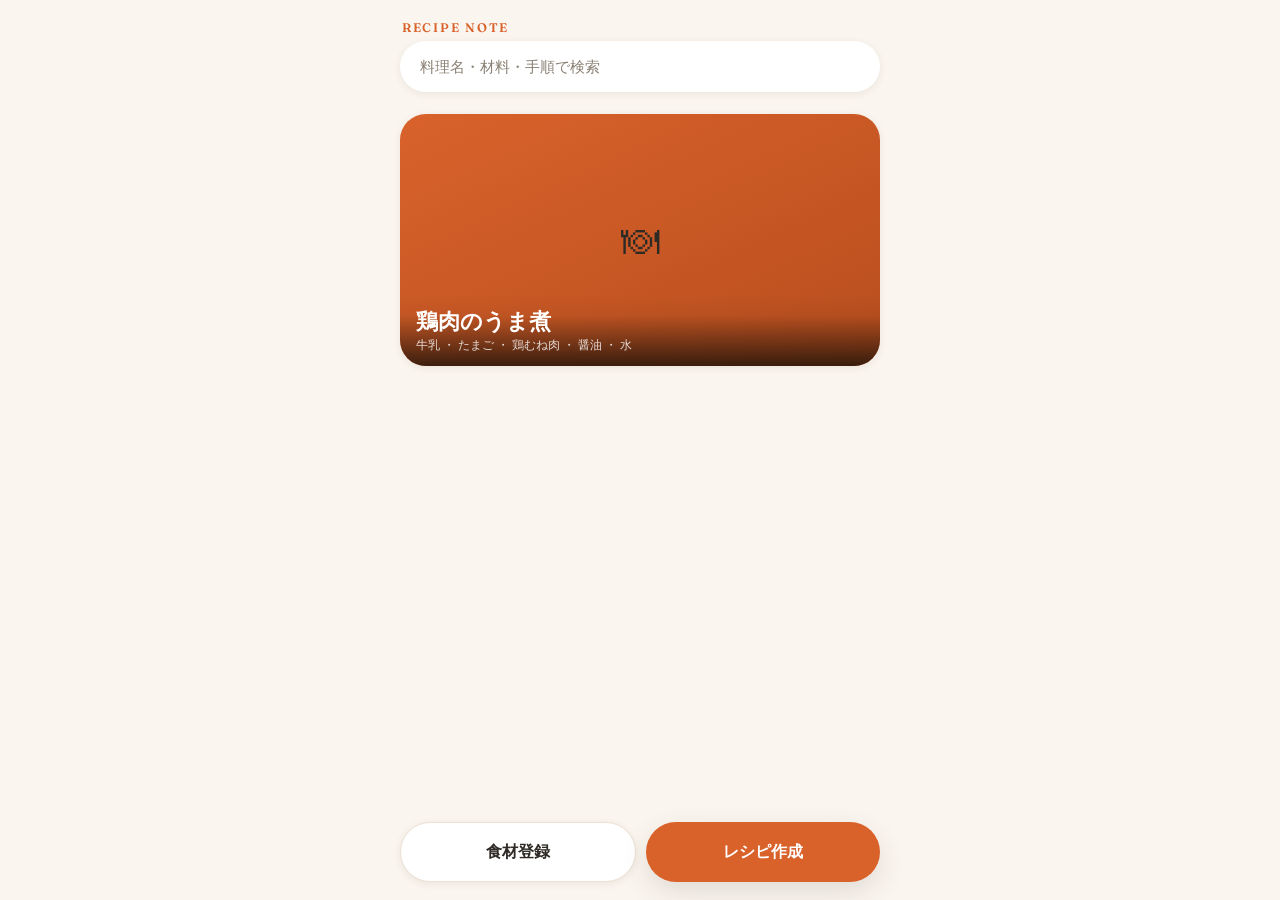
==== recipe-app-v3/index.html @ d7ecb7d4 "Add recipe-app-v3: bento-grid menu + bigger add-recipe buttons Based on recipe-app-v2, in its own fo" ====
<!DOCTYPE html>
<html lang="ja">
<head>
<meta charset="UTF-8">
<meta name="viewport" content="width=device-width, initial-scale=1.0, maximum-scale=1.0, user-scalable=no">
<meta name="theme-color" content="#D9622B">
<title>Recipe Note</title>
<link rel="icon" href="data:image/svg+xml,<svg xmlns=%22http://www.w3.org/2000/svg%22 viewBox=%220 0 100 100%22><text y=%22.9em%22 font-size=%2290%22>🍲</text></svg>">
<link rel="preconnect" href="https://fonts.googleapis.com">
<link rel="preconnect" href="https://fonts.gstatic.com" crossorigin>
<link href="https://fonts.googleapis.com/css2?family=Fraunces:opsz,wght@9..144,500;9..144,600;9..144,700&family=Inter:wght@400;500;600;700;800&display=swap" rel="stylesheet">
<link rel="stylesheet" href="css/style.css">
</head>
<body>
<div id="app"></div>
<script src="js/app.js" defer></script>
</body>
</html>
---- recipe-app-v3/css/style.css ----
:root {
  --bg: #FAF5EE;
  --surface: #FFFFFF;
  --surface-soft: #FBEEE0;
  --ink: #2E2A26;
  --ink-soft: #8A8175;
  --line: #ECE1D2;
  --accent: #D9622B;
  --accent-dark: #B84E1E;
  --accent-soft: #F6E2D3;
  --highlight: #FCE6A8;
  --sage: #7C9473;
  --sage-soft: #E4EDE0;
  --shadow-sm: 0 2px 8px rgba(46, 42, 38, 0.08);
  --shadow-md: 0 10px 28px rgba(46, 42, 38, 0.12);
  --shadow-lg: 0 16px 40px rgba(46, 42, 38, 0.16);
  --radius-lg: 26px;
  --radius-md: 18px;
  --radius-sm: 12px;
  --font-display: 'Fraunces', 'Noto Serif JP', serif;
  --font-body: 'Inter', 'Noto Sans JP', sans-serif;
}

* { box-sizing: border-box; -webkit-tap-highlight-color: transparent; }

html, body {
  height: 100%;
  margin: 0;
  padding: 0;
  background: var(--bg);
  color: var(--ink);
  font-family: var(--font-body);
  overflow: hidden;
}

#app {
  max-width: 520px;
  margin: 0 auto;
  height: 100vh;
  height: 100dvh;
  background: var(--bg);
  position: relative;
}

button, input, textarea, select { font-family: inherit; }
.hidden { display: none !important; }

/* ---------- layout scaffolding: header/footer float over a full-bleed
   scrolling body, so content passes visibly behind them (no solid
   bar) — each render() call pads .screen-body via fitScreenBody() so
   nothing starts out hidden underneath. ---------- */
.screen {
  position: relative;
  height: 100%;
  overflow: hidden;
}

.screen-header {
  position: absolute;
  top: 0; left: 0; right: 0;
  z-index: 11;
  padding: 20px 20px 8px;
  pointer-events: none;
}
.screen-header > * { pointer-events: auto; }

.eyebrow {
  font-family: var(--font-display);
  font-weight: 600;
  font-size: 0.78rem;
  letter-spacing: 0.14em;
  text-transform: uppercase;
  color: var(--accent);
  margin: 0 0 6px 2px;
}

.screen-title {
  font-family: var(--font-display);
  font-weight: 700;
  font-size: 2rem;
  color: var(--ink);
  margin: 0 0 14px;
  line-height: 1.1;
}

.screen-body {
  position: absolute;
  inset: 0;
  overflow-y: auto;
  padding: 0 20px;
  -webkit-overflow-scrolling: touch;
}

.screen-footer {
  position: absolute;
  left: 0; right: 0; bottom: 0;
  z-index: 11;
  display: flex;
  gap: 10px;
  padding: 10px 20px calc(18px + env(safe-area-inset-bottom));
  pointer-events: none;
}
.screen-footer > * { pointer-events: auto; }

.screen-footer-stack {
  position: absolute;
  left: 0; right: 0; bottom: 0;
  z-index: 11;
  display: flex;
  flex-direction: column;
  gap: 10px;
  padding: 0 20px calc(18px + env(safe-area-inset-bottom));
  pointer-events: none;
}
.screen-footer-stack .footer-row { display: flex; gap: 10px; pointer-events: none; }
.screen-footer-stack .footer-row > * { pointer-events: auto; }

/* ---------- buttons ---------- */
.btn {
  border: none;
  border-radius: 999px;
  padding: 18px 20px;
  font-weight: 700;
  font-size: 1rem;
  cursor: pointer;
  text-align: center;
  flex: 1;
  transition: transform .12s ease, box-shadow .12s ease;
}
.btn:active { transform: translateY(2px); }

.btn-accent {
  background: var(--accent);
  color: #fff;
  box-shadow: var(--shadow-md);
}
.btn-ghost {
  background: var(--surface);
  color: var(--ink);
  box-shadow: var(--shadow-sm);
  border: 1.5px solid var(--line);
}
.btn-muted {
  background: var(--surface);
  color: var(--ink-soft);
  box-shadow: var(--shadow-sm);
  border: 1.5px solid var(--line);
}
.btn-block { width: 100%; }

.fab-round {
  flex: 0 0 auto;
  width: 44px; height: 44px;
  border-radius: 50%;
  border: none;
  background: var(--surface);
  box-shadow: var(--shadow-sm);
  font-size: 1.1rem;
  cursor: pointer;
  display: flex; align-items: center; justify-content: center;
}

.pill-btn {
  background: var(--surface);
  border: 1.5px solid var(--line);
  border-radius: 999px;
  padding: 11px 20px;
  font-weight: 700;
  font-size: 0.86rem;
  box-shadow: var(--shadow-sm);
  cursor: pointer;
}

/* ---------- search ---------- */
.search-bar {
  width: 100%;
  background: var(--surface);
  border: none;
  border-radius: 999px;
  padding: 16px 20px;
  font-size: 0.95rem;
  color: var(--ink);
  box-shadow: var(--shadow-sm);
}
.search-bar::placeholder { color: var(--ink-soft); }

/* ---------- generic card ---------- */
.card {
  background: var(--surface);
  border-radius: var(--radius-lg);
  box-shadow: var(--shadow-sm);
  padding: 20px;
  margin-bottom: 20px;
}
.card h2 {
  font-family: var(--font-display);
  font-weight: 700;
  font-size: 1.3rem;
  margin: 0 0 12px;
}

/* ---------- bento grid (MENU) ----------
   A mosaic grid of image-forward cards: a "hero" card spans both
   columns every 5th item, everything else is a single-column tile,
   so the list reads as a bento box rather than a plain stacked list. */
.bento-grid {
  display: grid;
  grid-template-columns: repeat(2, 1fr);
  grid-auto-flow: row dense;
  gap: 12px;
  padding-bottom: 8px;
}

.bento-card {
  position: relative;
  grid-column: span 1;
  aspect-ratio: 1 / 1.2;
  border-radius: var(--radius-lg);
  overflow: hidden;
  cursor: pointer;
  box-shadow: var(--shadow-sm);
  background: var(--surface-soft);
  min-width: 0;
  transition: transform .12s ease, box-shadow .12s ease;
}
.bento-card.large { grid-column: span 2; aspect-ratio: 2 / 1.05; }
.bento-card:active { transform: scale(0.98); }

.bento-bg {
  position: absolute;
  inset: 0;
  width: 100%;
  height: 100%;
  object-fit: cover;
}
.bento-fallback {
  background: linear-gradient(155deg, var(--accent), var(--accent-dark));
  display: flex;
  align-items: center;
  justify-content: center;
  font-size: 2.4rem;
}

.bento-overlay {
  position: absolute;
  left: 0; right: 0; bottom: 0;
  padding: 14px 16px 12px;
  background: linear-gradient(to top, rgba(20, 14, 8, 0.78), rgba(20, 14, 8, 0.05) 70%, transparent);
  color: #fff;
  min-width: 0;
}
.bento-overlay .name {
  font-family: var(--font-display);
  font-weight: 600;
  font-size: 1.02rem;
  line-height: 1.22;
  min-width: 0;
  overflow: hidden;
  text-overflow: ellipsis;
  display: -webkit-box;
  -webkit-line-clamp: 2;
  -webkit-box-orient: vertical;
}
.bento-card.large .bento-overlay .name { font-size: 1.4rem; }
.bento-overlay .preview {
  margin-top: 3px;
  font-size: 0.74rem;
  color: rgba(255, 255, 255, 0.82);
  white-space: nowrap;
  overflow: hidden;
  text-overflow: ellipsis;
  min-width: 0;
}

.empty-msg { grid-column: 1 / -1; text-align: center; color: var(--ink-soft); padding: 60px 16px; font-size: 0.95rem; line-height: 1.7; }

/* ---------- recipe detail ---------- */
.hero-photo {
  width: 100%;
  max-height: 260px;
  object-fit: cover;
  border-radius: var(--radius-lg);
  box-shadow: var(--shadow-sm);
  margin-bottom: 16px;
}

.memo-note {
  position: absolute;
  top: 0; left: 0; right: 0;
  z-index: 11;
  background: var(--highlight);
  color: #6b4f10;
  padding: 16px 20px;
  font-size: 0.86rem;
  line-height: 1.5;
  white-space: pre-wrap;
}
.memo-note b {
  font-family: var(--font-display);
  display: block;
  font-size: 0.7rem;
  letter-spacing: .1em;
  text-transform: uppercase;
  margin-bottom: 2px;
  color: #8a6a1c;
}

.detail-head {
  display: flex;
  justify-content: space-between;
  align-items: flex-start;
  gap: 12px;
  margin-bottom: 14px;
}
.detail-title {
  font-family: var(--font-display);
  font-weight: 700;
  font-size: 1.9rem;
  line-height: 1.15;
  margin: 0;
  word-break: break-word;
}

.ingredient-row {
  display: flex;
  align-items: baseline;
  gap: 8px;
  padding: 10px 12px;
  margin: 0 -12px;
  border-radius: var(--radius-sm);
  cursor: pointer;
  font-size: 0.98rem;
}
.ingredient-row.active { background: var(--sage-soft); }
.ingredient-row .ing-name { white-space: nowrap; color: var(--ink); }
.ingredient-row .dots { flex: 1; border-bottom: 2px dotted var(--line); height: 0.6em; }
.ingredient-row .ing-amount { font-weight: 700; font-size: 1.05rem; color: var(--accent-dark); }
.ingredient-row .ing-unit { font-size: 0.8rem; color: var(--ink-soft); min-width: 3.4em; text-align: right; }

.step-row {
  display: flex;
  gap: 14px;
  padding: 4px 0 22px;
  position: relative;
}
.step-row:last-child { padding-bottom: 2px; }
.step-row .num {
  flex: 0 0 auto;
  width: 30px; height: 30px;
  border-radius: 50%;
  background: var(--accent-soft);
  color: var(--accent-dark);
  font-family: var(--font-display);
  font-weight: 700;
  font-size: 0.9rem;
  display: flex; align-items: center; justify-content: center;
  position: relative;
  z-index: 1;
}
.step-row:not(:last-child)::before {
  content: '';
  position: absolute;
  left: 14.5px;
  top: 30px;
  bottom: 0;
  width: 1.5px;
  background: var(--line);
}
.step-row .step-text {
  flex: 1;
  min-width: 0;
  font-size: 0.98rem;
  line-height: 1.75;
  padding: 4px 10px;
  border-radius: var(--radius-sm);
  cursor: pointer;
  white-space: pre-wrap;
}
.step-row .step-text.active { background: var(--highlight); }

.back-hint {
  text-align: center;
  color: var(--ink-soft);
  font-size: 0.76rem;
  padding: 6px 0 4px;
}

.edit-fab {
  flex: 0 0 auto;
  background: var(--surface);
  border: none;
  border-radius: 999px;
  padding: 11px 20px;
  font-weight: 700;
  font-size: 0.85rem;
  box-shadow: var(--shadow-sm);
  cursor: pointer;
}

/* ---------- forms ---------- */
.field-label {
  font-family: var(--font-display);
  font-weight: 600;
  font-size: 0.82rem;
  color: var(--ink-soft);
  margin: 0 0 8px 2px;
}

.text-input, .textarea-input {
  width: 100%;
  background: var(--surface);
  border: none;
  border-radius: var(--radius-md);
  padding: 16px 18px;
  font-size: 1rem;
  color: var(--ink);
  box-shadow: var(--shadow-sm);
  resize: vertical;
}
.textarea-input { min-height: 90px; font-family: var(--font-body); }

.image-upload-box {
  width: 100%;
  min-height: 220px;
  background: var(--surface);
  border: 2px dashed var(--line);
  border-radius: var(--radius-lg);
  display: flex;
  align-items: center;
  justify-content: center;
  text-align: center;
  color: var(--ink-soft);
  font-weight: 600;
  font-size: 1.08rem;
  overflow: hidden;
  cursor: pointer;
  margin-bottom: 20px;
  position: relative;
}
.image-upload-box img { width: 100%; height: 100%; object-fit: cover; position: absolute; inset: 0; }

.section-grid { display: grid; grid-template-columns: 1fr 1fr; gap: 14px; margin-bottom: 20px; }

.section-box {
  background: var(--surface);
  border-radius: var(--radius-lg);
  box-shadow: var(--shadow-sm);
  padding: 26px 18px;
  min-height: 200px;
  cursor: pointer;
  display: flex;
  flex-direction: column;
  align-items: center;
  justify-content: center;
  text-align: center;
  gap: 12px;
}
.section-box .icon { font-size: 2.6rem; }
.section-box .title { font-weight: 700; font-size: 1.18rem; }
.section-box .count { color: var(--ink-soft); font-size: 0.85rem; }

/* ---------- food chip grid ---------- */
.food-grid { display: grid; grid-template-columns: repeat(3, 1fr); gap: 10px; padding: 4px 0 20px; }
.food-chip {
  background: var(--surface);
  border-radius: var(--radius-md);
  padding: 18px 6px;
  text-align: center;
  font-weight: 600;
  font-size: 0.92rem;
  cursor: pointer;
  box-shadow: var(--shadow-sm);
  transition: background .12s ease, color .12s ease;
}
.food-chip.selected { background: var(--accent); color: #fff; }

/* ---------- unit rows (ADD UNIT) ---------- */
.unit-row { display: flex; align-items: center; gap: 12px; margin-bottom: 14px; }
.unit-row .food-pill {
  background: var(--accent-soft);
  color: var(--accent-dark);
  border-radius: 14px;
  padding: 14px 14px;
  font-weight: 700;
  font-size: 0.88rem;
  min-width: 92px;
  text-align: center;
}
.unit-row .unit-control { flex: 1; display: flex; flex-direction: column; gap: 4px; }
.unit-row .unit-tag { font-size: 0.72rem; color: var(--ink-soft); }
.unit-row select, .unit-row input[type=number] {
  border: none;
  border-radius: 14px;
  padding: 12px 14px;
  font-size: 1rem;
  background: var(--surface);
  color: var(--ink);
  box-shadow: var(--shadow-sm);
}

/* ---------- step editing (ADD STEP) ---------- */
.step-edit-box { margin-bottom: 16px; }
.step-edit-box .field-label { display: flex; justify-content: space-between; }

/* ---------- unit select grid (INGREDIENTS new food) ---------- */
.unit-select-grid { display: grid; grid-template-columns: repeat(4, 1fr); gap: 10px; margin-bottom: 10px; }
.unit-btn {
  background: var(--surface);
  border-radius: var(--radius-md);
  padding: 18px 4px;
  font-weight: 600;
  font-size: 0.92rem;
  text-align: center;
  cursor: pointer;
  box-shadow: var(--shadow-sm);
}
.unit-btn.selected { background: var(--accent); color: #fff; }
.unit-btn.wide { grid-column: 1 / -1; }

::-webkit-scrollbar { width: 0; height: 0; }
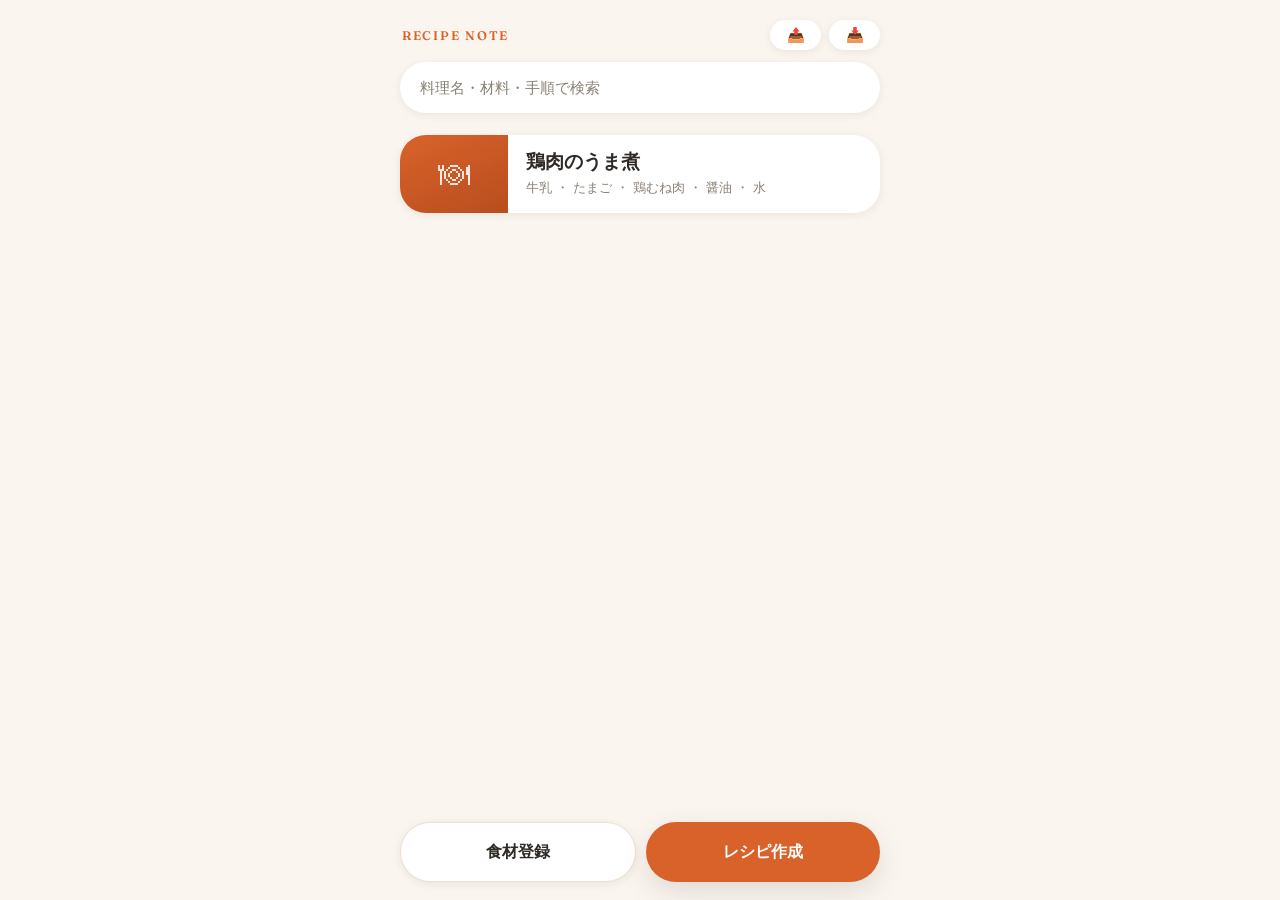
==== commit 0323f9d8: "recipe-app-v3: add PWA support (Add to Home Screen, no toolbar) Adds manifest.json, apple-touch-icon" ====
--- a/recipe-app-v3/index.html
+++ b/recipe-app-v3/index.html
@@ -6,6 +6,12 @@
 <meta name="theme-color" content="#D9622B">
 <title>Recipe Note</title>
 <link rel="icon" href="data:image/svg+xml,<svg xmlns=%22http://www.w3.org/2000/svg%22 viewBox=%220 0 100 100%22><text y=%22.9em%22 font-size=%2290%22>🍲</text></svg>">
+<link rel="manifest" href="manifest.json">
+<link rel="apple-touch-icon" href="icons/icon-180.png">
+<meta name="apple-mobile-web-app-capable" content="yes">
+<meta name="mobile-web-app-capable" content="yes">
+<meta name="apple-mobile-web-app-status-bar-style" content="default">
+<meta name="apple-mobile-web-app-title" content="Recipe Note">
 <link rel="preconnect" href="https://fonts.googleapis.com">
 <link rel="preconnect" href="https://fonts.gstatic.com" crossorigin>
 <link href="https://fonts.googleapis.com/css2?family=Fraunces:opsz,wght@9..144,500;9..144,600;9..144,700&family=Inter:wght@400;500;600;700;800&display=swap" rel="stylesheet">
--- a/recipe-app-v3/css/style.css
+++ b/recipe-app-v3/css/style.css
@@ -74,6 +74,15 @@
   margin: 0 0 6px 2px;
 }
 
+.menu-header-row {
+  display: flex;
+  align-items: center;
+  justify-content: space-between;
+  margin-bottom: 12px;
+}
+.menu-header-row .eyebrow { margin-bottom: 0; }
+.menu-header-actions { display: flex; gap: 8px; }
+
 .screen-title {
   font-family: var(--font-display);
   font-weight: 700;
@@ -160,15 +169,16 @@
   display: flex; align-items: center; justify-content: center;
 }
 
-.pill-btn {
-  background: var(--surface);
-  border: 1.5px solid var(--line);
+.menu-io-btn {
+  flex: 0 0 auto;
+  width: 51px; height: 30px;
   border-radius: 999px;
-  padding: 11px 20px;
-  font-weight: 700;
-  font-size: 0.86rem;
-  box-shadow: var(--shadow-sm);
-  cursor: pointer;
+  border: none;
+  background: var(--surface);
+  box-shadow: var(--shadow-sm);
+  font-size: 0.9rem;
+  cursor: pointer;
+  display: flex; align-items: center; justify-content: center;
 }
 
 /* ---------- search ---------- */
@@ -199,61 +209,53 @@
   margin: 0 0 12px;
 }
 
-/* ---------- bento grid (MENU) ----------
-   A mosaic grid of image-forward cards: a "hero" card spans both
-   columns every 5th item, everything else is a single-column tile,
-   so the list reads as a bento box rather than a plain stacked list. */
-.bento-grid {
-  display: grid;
-  grid-template-columns: repeat(2, 1fr);
-  grid-auto-flow: row dense;
-  gap: 12px;
-  padding-bottom: 8px;
-}
-
-.bento-card {
-  position: relative;
-  grid-column: span 1;
-  aspect-ratio: 1 / 1.2;
+/* ---------- recipe list (MENU) ---------- */
+.recipe-list { display: flex; flex-direction: column; gap: 16px; padding-bottom: 8px; }
+
+.recipe-card {
+  cursor: pointer;
   border-radius: var(--radius-lg);
   overflow: hidden;
-  cursor: pointer;
-  box-shadow: var(--shadow-sm);
-  background: var(--surface-soft);
+  background: var(--surface);
+  box-shadow: var(--shadow-sm);
+  display: flex;
+  width: 100%;
   min-width: 0;
   transition: transform .12s ease, box-shadow .12s ease;
 }
-.bento-card.large { grid-column: span 2; aspect-ratio: 2 / 1.05; }
-.bento-card:active { transform: scale(0.98); }
-
-.bento-bg {
-  position: absolute;
-  inset: 0;
-  width: 100%;
-  height: 100%;
+.recipe-card:active { transform: scale(0.98); }
+
+.recipe-card .thumb {
+  width: 108px;
+  flex: 0 0 auto;
   object-fit: cover;
-}
-.bento-fallback {
+  background: var(--surface-soft);
+}
+.recipe-card.no-photo .thumb-fallback {
+  width: 108px;
+  flex: 0 0 auto;
   background: linear-gradient(155deg, var(--accent), var(--accent-dark));
-  display: flex;
-  align-items: center;
+  display: flex; align-items: center; justify-content: center;
+  font-family: var(--font-display);
+  font-size: 2rem;
+  color: rgba(255,255,255,.85);
+}
+
+.recipe-card .info {
+  flex: 1 1 auto;
+  min-width: 0;
+  padding: 16px 18px;
+  display: flex;
+  flex-direction: column;
   justify-content: center;
-  font-size: 2.4rem;
-}
-
-.bento-overlay {
-  position: absolute;
-  left: 0; right: 0; bottom: 0;
-  padding: 14px 16px 12px;
-  background: linear-gradient(to top, rgba(20, 14, 8, 0.78), rgba(20, 14, 8, 0.05) 70%, transparent);
-  color: #fff;
-  min-width: 0;
-}
-.bento-overlay .name {
+  gap: 6px;
+}
+.recipe-card .name {
   font-family: var(--font-display);
   font-weight: 600;
-  font-size: 1.02rem;
-  line-height: 1.22;
+  font-size: 1.18rem;
+  line-height: 1.2;
+  color: var(--ink);
   min-width: 0;
   overflow: hidden;
   text-overflow: ellipsis;
@@ -261,18 +263,16 @@
   -webkit-line-clamp: 2;
   -webkit-box-orient: vertical;
 }
-.bento-card.large .bento-overlay .name { font-size: 1.4rem; }
-.bento-overlay .preview {
-  margin-top: 3px;
-  font-size: 0.74rem;
-  color: rgba(255, 255, 255, 0.82);
+.recipe-card .preview {
+  font-size: 0.8rem;
+  color: var(--ink-soft);
   white-space: nowrap;
   overflow: hidden;
   text-overflow: ellipsis;
   min-width: 0;
 }
 
-.empty-msg { grid-column: 1 / -1; text-align: center; color: var(--ink-soft); padding: 60px 16px; font-size: 0.95rem; line-height: 1.7; }
+.empty-msg { text-align: center; color: var(--ink-soft); padding: 60px 16px; font-size: 0.95rem; line-height: 1.7; }
 
 /* ---------- recipe detail ---------- */
 .hero-photo {
@@ -307,11 +307,11 @@
 
 .detail-head {
   display: flex;
-  justify-content: space-between;
-  align-items: flex-start;
+  align-items: center;
   gap: 12px;
   margin-bottom: 14px;
 }
+.detail-head .detail-title { flex: 1 1 auto; min-width: 0; }
 .detail-title {
   font-family: var(--font-display);
   font-weight: 700;
@@ -378,24 +378,7 @@
 }
 .step-row .step-text.active { background: var(--highlight); }
 
-.back-hint {
-  text-align: center;
-  color: var(--ink-soft);
-  font-size: 0.76rem;
-  padding: 6px 0 4px;
-}
-
-.edit-fab {
-  flex: 0 0 auto;
-  background: var(--surface);
-  border: none;
-  border-radius: 999px;
-  padding: 11px 20px;
-  font-weight: 700;
-  font-size: 0.85rem;
-  box-shadow: var(--shadow-sm);
-  cursor: pointer;
-}
+.detail-share-block { display: flex; gap: 10px; margin-bottom: 12px; }
 
 /* ---------- forms ---------- */
 .field-label {
@@ -419,9 +402,21 @@
 }
 .textarea-input { min-height: 90px; font-family: var(--font-body); }
 
+/* the create-recipe screen's upper areas grow to soak up whatever
+   room is left between the header and the memo/footer, instead of
+   leaving a dead gap above the footer on tall screens */
+.add-recipe-fill {
+  display: flex;
+  flex-direction: column;
+  min-height: 100%;
+  gap: 20px;
+}
+.add-recipe-fill .memo-block { flex: 0 0 auto; }
+
 .image-upload-box {
   width: 100%;
-  min-height: 220px;
+  flex: 1 1 0;
+  min-height: 150px;
   background: var(--surface);
   border: 2px dashed var(--line);
   border-radius: var(--radius-lg);
@@ -434,12 +429,18 @@
   font-size: 1.08rem;
   overflow: hidden;
   cursor: pointer;
-  margin-bottom: 20px;
   position: relative;
 }
 .image-upload-box img { width: 100%; height: 100%; object-fit: cover; position: absolute; inset: 0; }
 
-.section-grid { display: grid; grid-template-columns: 1fr 1fr; gap: 14px; margin-bottom: 20px; }
+.section-grid {
+  display: grid;
+  grid-template-columns: 1fr 1fr;
+  align-content: stretch;
+  gap: 14px;
+  flex: 1.5 1 0;
+  min-height: 200px;
+}
 
 .section-box {
   background: var(--surface);
@@ -447,6 +448,7 @@
   box-shadow: var(--shadow-sm);
   padding: 26px 18px;
   min-height: 200px;
+  height: 100%;
   cursor: pointer;
   display: flex;
   flex-direction: column;
